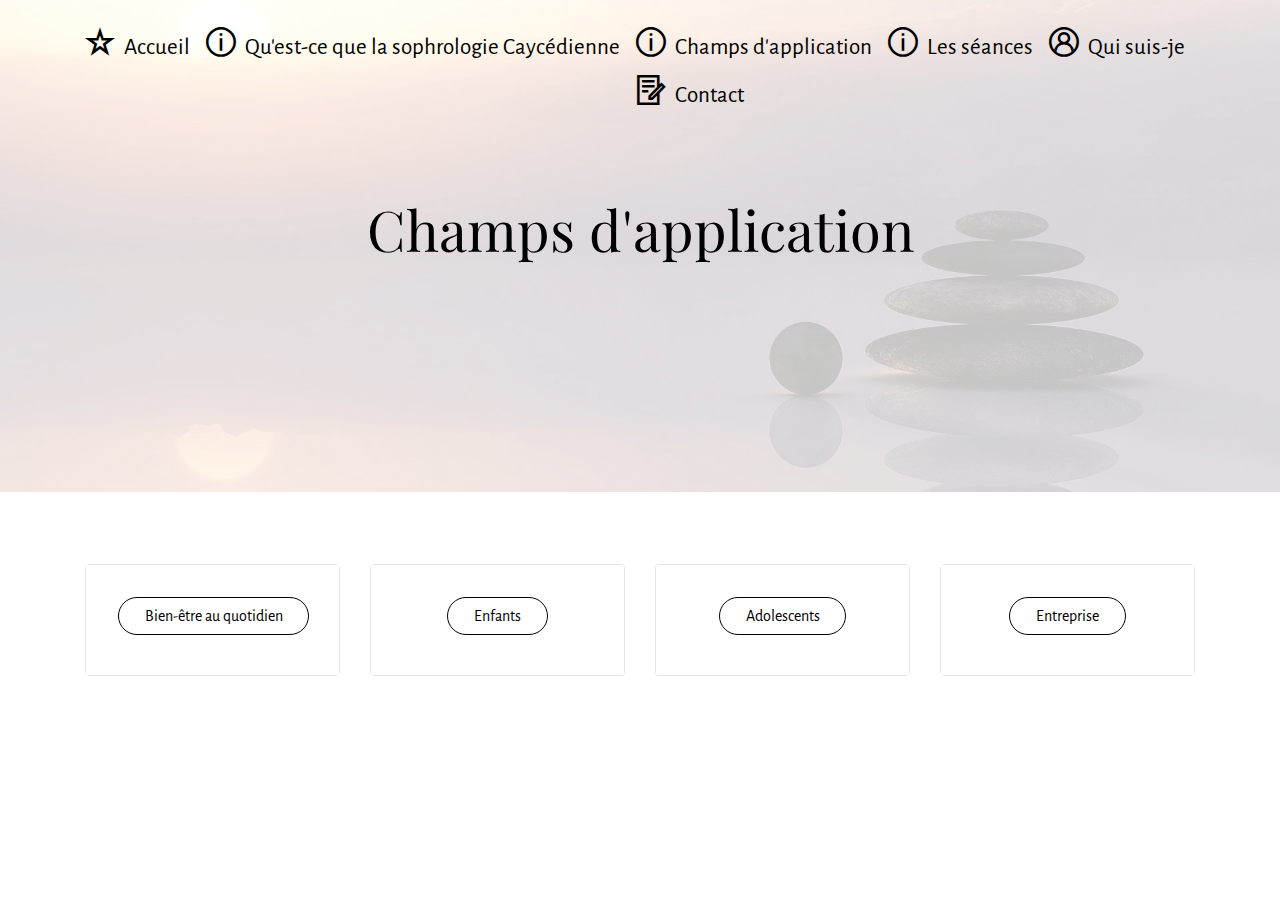
==== Application.html @ a2edee26 "create github pages" ====
<!DOCTYPE html>
<html  >
<head>
  <!-- Site made with Mobirise Website Builder v4.9.7, https://mobirise.com -->
  <meta charset="UTF-8">
  <meta http-equiv="X-UA-Compatible" content="IE=edge">
  <meta name="generator" content="Mobirise v4.9.7, mobirise.com">
  <meta name="viewport" content="width=device-width, initial-scale=1, minimum-scale=1">
  <link rel="shortcut icon" href="assets/images/logo.png" type="image/x-icon">
  <meta name="description" content="">
  
  <title>Application</title>
  <link rel="stylesheet" href="https://fonts.googleapis.com/css?family=Playfair+Display:400,700&subset=latin,cyrillic">
  <link rel="stylesheet" href="https://fonts.googleapis.com/css?family=Alegreya+Sans:400,700&subset=latin,vietnamese,latin-ext">
  <link rel="stylesheet" href="assets/web/assets/mobirise-icons2/mobirise2.css">
  <link rel="stylesheet" href="assets/tether/tether.min.css">
  <link rel="stylesheet" href="assets/bootstrap/css/bootstrap.min.css">
  <link rel="stylesheet" href="assets/puritym/css/style.css">
  <link rel="stylesheet" href="assets/mobirise/css/mbr-additional.css" type="text/css">
  
  
  
</head>
<body>
  <nav class="navbar navbar-light mbr-navbar navbar-transparent" id="menu-o" data-rv-view="18">
    <div class="container">
        <button class="navbar-toggler pull-right hidden-md-up" type="button" data-toggle="collapse" data-target="#exCollapsingNavbar2">
            <div class="hamburger-icon"></div>
        </button>

        <div class="clearfix"></div>
        <div class="collapse navbar-toggleable-sm" id="exCollapsingNavbar2">
            
            

            

            <ul class="nav navbar-nav pull-xs-right"><li class="nav-item"><a class="nav-link text-black" href="index.html"><span class="mobi-mbri mobi-mbri-star mbr-iconfont mbr-iconfont-btn-parent"></span>Accueil</a></li> <li class="nav-item"><a class="nav-link text-black" href="Sophro.html"><span class="mobi-mbri mobi-mbri-info mbr-iconfont mbr-iconfont-btn-parent"></span>Qu'est-ce que la sophrologie Caycédienne<br><br></a></li> <li class="nav-item"><a class="nav-link text-black" href="Application.html"><span class="mobi-mbri mobi-mbri-info mbr-iconfont mbr-iconfont-btn-parent"></span>Champs d'application</a></li> <li class="nav-item"><a class="nav-link text-black" href="Seance.html"><span class="mobi-mbri mobi-mbri-info mbr-iconfont mbr-iconfont-btn-parent"></span>Les séances</a></li>  <li class="nav-item"><a class="nav-link text-black" href="Moi.html"><span class="mobi-mbri mobi-mbri-user-2 mbr-iconfont mbr-iconfont-btn-parent"></span>Qui suis-je</a></li><li class="nav-item"><a class="nav-link text-black" href="page8.html"><span class="mobi-mbri mobi-mbri-contact-form mbr-iconfont mbr-iconfont-btn-parent"></span>Contact</a></li></ul>
        </div>
    </div>
</nav>

<section class="mbr-section mbr-background col-undefined mbr-after-navbar" id="content5-x" data-rv-view="15" style="background-image: url(assets/images/fond-1-1920x960.jpg); padding-top: 9rem; padding-bottom: 12rem;">
    <div class="mbr-overlay" style="opacity: 0.7; background-color: rgb(255, 255, 255);"></div>
    <div class="container">
        <h3 class="mbr-section-title display-2">Champs d'application</h3>
        
    </div>
</section>

<section class="mbr-section mbr-section-small" id="features1-y" data-rv-view="20" style="background-color: rgb(255, 255, 255); padding-top: 4.5rem; padding-bottom: 4.5rem;">
    
    <div class="container">
        <div class="row">
            <div class="col-sm-6 col-md-3">
                <div class="card cart-block">
                    
                    <div class="card-block">
                        
                        
                        <div class="text-xs-center"><a href="page9.html" class="btn btn-secondary-outline">Bien-être au quotidien</a></div>
                    </div>
                </div>
            </div>
            <div class="col-sm-6 col-md-3">
                <div class="card cart-block">
                    
                    <div class="card-block">
                        
                        
                        <div class="text-xs-center"><a href="page6.html" class="btn btn-secondary-outline">Enfants</a></div>
                    </div>
                </div>
            </div>
            <div class="col-sm-6 col-md-3">
                <div class="card cart-block">
                    
                    <div class="card-block">
                        
                        
                        <div class="text-xs-center"><a href="page9.html" class="btn btn-secondary-outline">Adolescents</a></div>
                    </div>
                </div>
            </div>
            <div class="col-sm-6 col-md-3">
                <div class="card cart-block">
                    
                    <div class="card-block">
                        
                        
                        <div class="text-xs-center"><a href="page5.html" class="btn btn-secondary-outline">Entreprise</a></div>
                    </div>
                </div>
            </div>
        </div>
    </div>
</section>


  <script src="assets/web/assets/jquery/jquery.min.js"></script>
  <script src="assets/tether/tether.min.js"></script>
  <script src="assets/bootstrap/js/bootstrap.min.js"></script>
  <script src="assets/smooth-scroll/SmoothScroll.js"></script>
  <script src="assets/puritym/js/script.js"></script>
  
  
</body>
</html>
---- assets/web/assets/mobirise-icons2/mobirise2.css ----
@font-face {
  font-family: 'Moririse2';
  src:  url('mobirise2.eot?f2bix4');
  src:  url('mobirise2.eot?f2bix4#iefix') format('embedded-opentype'),
    url('mobirise2.ttf?f2bix4') format('truetype'),
    url('mobirise2.woff?f2bix4') format('woff'),
    url('mobirise2.svg?f2bix4#mobirise2') format('svg');
  font-weight: normal;
  font-style: normal;
}

[class^="mobi-"], [class*=" mobi-"] {
  /* use !important to prevent issues with browser extensions that change fonts */
  font-family: 'Moririse2' !important;
  speak: none;
  font-style: normal;
  font-weight: normal;
  font-variant: normal;
  text-transform: none;
  line-height: 1;

  /* Better Font Rendering =========== */
  -webkit-font-smoothing: antialiased;
  -moz-osx-font-smoothing: grayscale;
}

.mobi-mbri-add-submenu:before {
  content: "\e900";
}
.mobi-mbri-alert:before {
  content: "\e901";
}
.mobi-mbri-align-center:before {
  content: "\e902";
}
.mobi-mbri-align-justify:before {
  content: "\e903";
}
.mobi-mbri-align-left:before {
  content: "\e904";
}
.mobi-mbri-align-right:before {
  content: "\e905";
}
.mobi-mbri-android:before {
  content: "\e906";
}
.mobi-mbri-apple:before {
  content: "\e907";
}
.mobi-mbri-arrow-down:before {
  content: "\e908";
}
.mobi-mbri-arrow-next:before {
  content: "\e909";
}
.mobi-mbri-arrow-prev:before {
  content: "\e90a";
}
.mobi-mbri-arrow-up:before {
  content: "\e90b";
}
.mobi-mbri-bold:before {
  content: "\e90c";
}
.mobi-mbri-bookmark:before {
  content: "\e90d";
}
.mobi-mbri-bootstrap:before {
  content: "\e90e";
}
.mobi-mbri-briefcase:before {
  content: "\e90f";
}
.mobi-mbri-browse:before {
  content: "\e910";
}
.mobi-mbri-bulleted-list:before {
  content: "\e911";
}
.mobi-mbri-calendar:before {
  content: "\e912";
}
.mobi-mbri-camera:before {
  content: "\e913";
}
.mobi-mbri-cart-add:before {
  content: "\e914";
}
.mobi-mbri-cart-full:before {
  content: "\e915";
}
.mobi-mbri-cash:before {
  content: "\e916";
}
.mobi-mbri-change-style:before {
  content: "\e917";
}
.mobi-mbri-chat:before {
  content: "\e918";
}
.mobi-mbri-clock:before {
  content: "\e919";
}
.mobi-mbri-close:before {
  content: "\e91a";
}
.mobi-mbri-cloud:before {
  content: "\e91b";
}
.mobi-mbri-code:before {
  content: "\e91c";
}
.mobi-mbri-contact-form:before {
  content: "\e91d";
}
.mobi-mbri-credit-card:before {
  content: "\e91e";
}
.mobi-mbri-cursor-click:before {
  content: "\e91f";
}
.mobi-mbri-cust-feedback:before {
  content: "\e920";
}
.mobi-mbri-database:before {
  content: "\e921";
}
.mobi-mbri-delivery:before {
  content: "\e922";
}
.mobi-mbri-desktop:before {
  content: "\e923";
}
.mobi-mbri-devices:before {
  content: "\e924";
}
.mobi-mbri-down:before {
  content: "\e925";
}
.mobi-mbri-download-2:before {
  content: "\e926";
}
.mobi-mbri-download:before {
  content: "\e927";
}
.mobi-mbri-drag-n-drop-2:before {
  content: "\e928";
}
.mobi-mbri-drag-n-drop:before {
  content: "\e929";
}
.mobi-mbri-edit-2:before {
  content: "\e92a";
}
.mobi-mbri-edit:before {
  content: "\e92b";
}
.mobi-mbri-error:before {
  content: "\e92c";
}
.mobi-mbri-extension:before {
  content: "\e92d";
}
.mobi-mbri-features:before {
  content: "\e92e";
}
.mobi-mbri-file:before {
  content: "\e92f";
}
.mobi-mbri-flag:before {
  content: "\e930";
}
.mobi-mbri-folder:before {
  content: "\e931";
}
.mobi-mbri-gift:before {
  content: "\e932";
}
.mobi-mbri-github:before {
  content: "\e933";
}
.mobi-mbri-globe-2:before {
  content: "\e934";
}
.mobi-mbri-globe:before {
  content: "\e935";
}
.mobi-mbri-growing-chart:before {
  content: "\e936";
}
.mobi-mbri-hearth:before {
  content: "\e937";
}
.mobi-mbri-help:before {
  content: "\e938";
}
.mobi-mbri-home:before {
  content: "\e939";
}
.mobi-mbri-hot-cup:before {
  content: "\e93a";
}
.mobi-mbri-idea:before {
  content: "\e93b";
}
.mobi-mbri-image-gallery:before {
  content: "\e93c";
}
.mobi-mbri-image-slider:before {
  content: "\e93d";
}
.mobi-mbri-info:before {
  content: "\e93e";
}
.mobi-mbri-italic:before {
  content: "\e93f";
}
.mobi-mbri-key:before {
  content: "\e940";
}
.mobi-mbri-laptop:before {
  content: "\e941";
}
.mobi-mbri-layers:before {
  content: "\e942";
}
.mobi-mbri-left-right:before {
  content: "\e943";
}
.mobi-mbri-left:before {
  content: "\e944";
}
.mobi-mbri-letter:before {
  content: "\e945";
}
.mobi-mbri-like:before {
  content: "\e946";
}
.mobi-mbri-link:before {
  content: "\e947";
}
.mobi-mbri-lock:before {
  content: "\e948";
}
.mobi-mbri-login:before {
  content: "\e949";
}
.mobi-mbri-logout:before {
  content: "\e94a";
}
.mobi-mbri-magic-stick:before {
  content: "\e94b";
}
.mobi-mbri-map-pin:before {
  content: "\e94c";
}
.mobi-mbri-menu:before {
  content: "\e94d";
}
.mobi-mbri-mobile-2:before {
  content: "\e94e";
}
.mobi-mbri-mobile-horizontal:before {
  content: "\e94f";
}
.mobi-mbri-mobile:before {
  content: "\e950";
}
.mobi-mbri-mobirise:before {
  content: "\e951";
}
.mobi-mbri-more-horizontal:before {
  content: "\e952";
}
.mobi-mbri-more-vertical:before {
  content: "\e953";
}
.mobi-mbri-music:before {
  content: "\e954";
}
.mobi-mbri-new-file:before {
  content: "\e955";
}
.mobi-mbri-numbered-list:before {
  content: "\e956";
}
.mobi-mbri-opened-folder:before {
  content: "\e957";
}
.mobi-mbri-pages:before {
  content: "\e958";
}
.mobi-mbri-paper-plane:before {
  content: "\e959";
}
.mobi-mbri-paperclip:before {
  content: "\e95a";
}
.mobi-mbri-phone:before {
  content: "\e95b";
}
.mobi-mbri-photo:before {
  content: "\e95c";
}
.mobi-mbri-photos:before {
  content: "\e95d";
}
.mobi-mbri-pin:before {
  content: "\e95e";
}
.mobi-mbri-play:before {
  content: "\e95f";
}
.mobi-mbri-plus:before {
  content: "\e960";
}
.mobi-mbri-preview:before {
  content: "\e961";
}
.mobi-mbri-print:before {
  content: "\e962";
}
.mobi-mbri-protect:before {
  content: "\e963";
}
.mobi-mbri-question:before {
  content: "\e964";
}
.mobi-mbri-quote-left:before {
  content: "\e965";
}
.mobi-mbri-quote-right:before {
  content: "\e966";
}
.mobi-mbri-redo:before {
  content: "\e967";
}
.mobi-mbri-refresh:before {
  content: "\e968";
}
.mobi-mbri-responsive-2:before {
  content: "\e969";
}
.mobi-mbri-responsive:before {
  content: "\e96a";
}
.mobi-mbri-right:before {
  content: "\e96b";
}
.mobi-mbri-rocket:before {
  content: "\e96c";
}
.mobi-mbri-sad-face:before {
  content: "\e96d";
}
.mobi-mbri-sale:before {
  content: "\e96e";
}
.mobi-mbri-save:before {
  content: "\e96f";
}
.mobi-mbri-search:before {
  content: "\e970";
}
.mobi-mbri-setting-2:before {
  content: "\e971";
}
.mobi-mbri-setting-3:before {
  content: "\e972";
}
.mobi-mbri-setting:before {
  content: "\e973";
}
.mobi-mbri-share:before {
  content: "\e974";
}
.mobi-mbri-shopping-bag:before {
  content: "\e975";
}
.mobi-mbri-shopping-basket:before {
  content: "\e976";
}
.mobi-mbri-shopping-cart:before {
  content: "\e977";
}
.mobi-mbri-sites:before {
  content: "\e978";
}
.mobi-mbri-smile-face:before {
  content: "\e979";
}
.mobi-mbri-speed:before {
  content: "\e97a";
}
.mobi-mbri-star:before {
  content: "\e97b";
}
.mobi-mbri-success:before {
  content: "\e97c";
}
.mobi-mbri-sun:before {
  content: "\e97d";
}
.mobi-mbri-sun2:before {
  content: "\e97e";
}
.mobi-mbri-tablet-vertical:before {
  content: "\e97f";
}
.mobi-mbri-tablet:before {
  content: "\e980";
}
.mobi-mbri-target:before {
  content: "\e981";
}
.mobi-mbri-timer:before {
  content: "\e982";
}
.mobi-mbri-to-ftp:before {
  content: "\e983";
}
.mobi-mbri-to-local-drive:before {
  content: "\e984";
}
.mobi-mbri-touch-swipe:before {
  content: "\e985";
}
.mobi-mbri-touch:before {
  content: "\e986";
}
.mobi-mbri-trash:before {
  content: "\e987";
}
.mobi-mbri-underline:before {
  content: "\e988";
}
.mobi-mbri-undo:before {
  content: "\e989";
}
.mobi-mbri-unlink:before {
  content: "\e98a";
}
.mobi-mbri-unlock:before {
  content: "\e98b";
}
.mobi-mbri-up-down:before {
  content: "\e98c";
}
.mobi-mbri-up:before {
  content: "\e98d";
}
.mobi-mbri-update:before {
  content: "\e98e";
}
.mobi-mbri-upload-2:before {
  content: "\e98f";
}
.mobi-mbri-upload:before {
  content: "\e990";
}
.mobi-mbri-user-2:before {
  content: "\e991";
}
.mobi-mbri-user:before {
  content: "\e992";
}
.mobi-mbri-users:before {
  content: "\e993";
}
.mobi-mbri-video-play:before {
  content: "\e994";
}
.mobi-mbri-video:before {
  content: "\e995";
}
.mobi-mbri-watch:before {
  content: "\e996";
}
.mobi-mbri-website-theme-2:before {
  content: "\e997";
}
.mobi-mbri-website-theme:before {
  content: "\e998";
}
.mobi-mbri-wifi:before {
  content: "\e999";
}
.mobi-mbri-windows:before {
  content: "\e99a";
}
.mobi-mbri-zoom-in:before {
  content: "\e99b";
}
.mobi-mbri-zoom-out:before {
  content: "\e99c";
}
---- assets/puritym/css/style.css ----
.engine {
	position: absolute;
	text-indent: -2400px;
	text-align: center;
	padding: 0;
	top: 0;
	left: -2400px;
}/**
 * BOOTSTRAP CUSTOM
 */
.container {
  position: relative; }

.btn {
  margin-bottom: 0.5rem; }
  .btn + .btn {
    margin-left: 1rem; }

.btn-white {
  background: #fff;
  color: inherit; }

.btn-black {
  background: #000;
  color: #fff; }

.btn-social,
.btn-social:hover,
.btn-social:active,
.btn-social:focus {
  color: #fff; }

.display-1 {
  font-size: 4.3rem;
  margin-top: 3.9rem;
  margin-bottom: 2.8rem; }

.display-2 {
  font-size: 3.5rem;
  margin-top: 3.5rem;
  margin-bottom: 2.5rem; }

.display-3 {
  font-size: 2.8rem;
  margin-top: 3.2rem;
  margin-bottom: 2rem; }

.display-4 {
  font-size: 2.3rem;
  margin-top: 2.3rem;
  margin-bottom: 1.8rem; }

p.lead,
.lead p {
  margin-bottom: 2rem; }

.card .card-img-top {
  width: 100%; }

.card-block {
  background-color: #fff; }

@media (min-width: 768px) {
  .col-md-4:nth-of-type(3n+1) {
    clear: left; } }
@media (min-width: 544px) and (max-width: 767px) {
  .col-md-4:nth-of-type(odd) {
    clear: left; } }
.row.no-gutter {
  margin-left: 0;
  margin-right: 0; }

.row.no-gutter > [class*=col-]:not(:first-child),
.row.no-gutter > [class*=col-]:not(:last-child) {
  padding-right: 0;
  padding-left: 0; }

blockquote {
  padding: .5rem 1rem;
  margin: 0 0 1rem;
  margin-bottom: 1rem;
  font-size: 1.25rem;
  border-left: .25rem solid #f1c050; }

/**
 * TYPOGRAPHY
 */
body {
  font-family: "Alegreya Sans", sans-serif; }

h1, h2, h3, h4, h5, h6,
.h1, .h2, .h3, .h4, .h5, .h6,
.display-1, .display-2, .display-3, .display-4 {
  font-family: "Playfair Display", sans-serif; }

/**
 * MAPS
 */
@-webkit-keyframes mapCircleLoading {
  from {
    -webkit-transform: rotate(0deg); }
  to {
    -webkit-transform: rotate(359deg); } }
@keyframes mapCircleLoading {
  from {
    transform: rotate(0deg); }
  to {
    transform: rotate(359deg); } }
.mbr-map {
  position: relative; }
  .mbr-map iframe {
    height: 100%;
    width: 100%; }
  .mbr-map [data-state-details] {
    color: #6b6763;
    font-family: "Alegreya Sans", sans-serif;
    font-size: 1.25rem;
    height: 1.5em;
    margin-top: -0.75em;
    padding-left: 20px;
    padding-right: 20px;
    position: absolute;
    text-align: center;
    top: 50%;
    width: 100%; }
  .mbr-map[data-state] {
    background: #e9e5dc; }
  .mbr-map[data-state="loading"] [data-state-details] {
    display: none; }
  .mbr-map[data-state="loading"]::after {
    content: "";
    -webkit-animation: mapCircleLoading .6s infinite linear;
    animation: mapCircleLoading .6s infinite linear;
    border-radius: 50%;
    border: 6px rgba(255, 255, 255, 0.35) solid;
    border-top-color: #fff;
    height: 40px;
    left: 50%;
    margin-left: -20px;
    margin-top: -20px;
    position: absolute;
    top: 50%;
    width: 40px; }

/**
 * SECTIONS
 */
.mbr-section {
  position: relative;
  padding-top: 9rem;
  padding-bottom: 9rem;
  background-position: 50% 50%;
  background-repeat: no-repeat;
  background-size: cover; }

.mbr-section-full {
  display: table;
  width: 100%;
  height: 100vh;
  padding-top: 0;
  padding-bottom: 0; }

.mbr-section-small {
  padding-top: 4.5rem;
  padding-bottom: 4.5rem; }

.mbr-section-nopadding {
  padding-top: 0;
  padding-bottom: 0; }

.mbr-section-title {
  margin-top: 0; }

.mbr-table {
  display: table; }

.mbr-table-cell {
  position: relative;
  display: table-cell;
  vertical-align: middle;
  padding-top: 9rem;
  padding-bottom: 9rem; }

.mbr-table-cell-lg {
  position: relative;
  display: table-cell;
  vertical-align: middle;
  padding-top: 0;
  padding-bottom: 0;
  float: none; }

@media (max-width: 991px) {
  .mbr-table-cell-lg {
    display: block; } }
.mbr-inner-padding {
  padding: 4rem; }

/* footer */
.mbr-footer {
  color: #fff; }
  .mbr-footer .mbr-map,
  .mbr-footer .mbr-google-map {
    height: 300px; }
  .mbr-footer .form-control {
    color: #fff;
    background-color: #26272c;
    border-color: #1b1c20; }
  .mbr-footer ul {
    list-style-type: none;
    padding: 0; }
    .mbr-footer ul li {
      position: relative;
      padding-left: 1.2rem; }
      .mbr-footer ul li:before {
        content: '';
        position: absolute;
        margin-left: -1.2rem;
        width: 10px;
        height: 1px;
        top: 50%;
        background-color: #fff; }

footer.mbr-footer {
  padding-top: 3rem;
  padding-bottom: 2rem; }

/**
 * NAVBAR
 */
.mbr-navbar {
  position: absolute;
  top: 0;
  right: 0;
  left: 0;
  padding: 1.5rem 1rem;
  background-color: #fff;
  z-index: 1030; }
  .mbr-navbar.navbar-fixed-top {
    position: fixed; }
  .mbr-navbar.navbar-transparent {
    background-color: transparent; }
  .mbr-navbar .navbar-logo {
    margin-right: 1.5rem;
    float: left; }
  .mbr-navbar .navbar-logo,
  .mbr-navbar .navbar-logo img {
    height: 37px; }
  .mbr-navbar .navbar-brand {
    margin-right: 1.5rem; }
  .mbr-navbar .navbar-divider,
  .mbr-navbar .navbar-nav .nav-item + .nav-item,
  .mbr-navbar .navbar-nav .nav-link + .nav-link {
    margin-left: 1rem; }
  .mbr-navbar .navbar-nav + .navbar-nav {
    margin-right: 20px; }

.mbr-navbar .hamburger-icon, .navbar-dropdown .hamburger-icon {
  content: "";
  width: 16px;
  -webkit-box-shadow: 0 -6px 0 1px,0 0 0 1px,0 6px 0 1px;
  -moz-box-shadow: 0 -6px 0 1px,0 0 0 1px,0 6px 0 1px;
  box-shadow: 0 -6px 0 1px,0 0 0 1px,0 6px 0 1px; }

/**
 * HELPERS
 */
/* Colors */
.text-white {
  color: #fff !important; }

.text-black {
  color: #000 !important; }

/**
 * Mobirise Classes
 */
.mbr-after-navbar:before {
  content: "";
  display: block;
  height: 54px; }

.mbr-section__container--first {
  padding-bottom: 1rem; }

.mbr-section__container--middle {
  padding-top: 1rem;
  padding-bottom: 1rem; }

.mbr-section__container--last {
  padding-top: 1rem; }

.mbr-overlay,
.mbr-background-video,
.mbr-background-video-preview {
  position: absolute;
  bottom: 0;
  left: 0;
  right: 0;
  top: 0; }

.mbr-overlay {
  background-color: #fff;
  opacity: 0.5;
  z-index: 1; }
  .mbr-overlay ~ * {
    z-index: 2; }

.mbr-background-video-preview {
  z-index: 0 !important; }

.mbr-figure {
  display: block;
  overflow: hidden;
  position: relative;
  width: 100%;
  margin: 0; }
  .mbr-figure img, .mbr-figure iframe {
    display: block;
    width: 100%; }
  .mbr-figure .mbr-figure-caption {
    width: 100%;
    padding: 1.5rem 0;
    background-color: #FFF8E0; }
  .mbr-figure .mbr-figure-caption-over {
    position: absolute;
    bottom: 0;
    background-color: rgba(255, 255, 255, 0.5); }

.mbr-map,
.mbr-google-map {
  height: 400px; }

.mbr-arrow {
  position: absolute;
  text-align: center;
  font-size: 35px;
  bottom: 71px;
  left: 50%;
  width: 30px;
  margin-left: -15px;
  line-height: 1px;
  padding: 0 20px;
  -webkit-animation: floating-arrow 1.6s infinite ease-in-out 0s;
  -o-animation: floating-arrow 1.6s infinite ease-in-out 0s;
  animation: floating-arrow 1.6s infinite ease-in-out 0s; }
  .mbr-arrow, .mbr-arrow:hover, .mbr-arrow:focus {
    color: inherit; }

@-webkit-keyframes floating-arrow {
  from {
    -webkit-transform: translateY(0);
    transform: translateY(0); }
  65% {
    -webkit-transform: translateY(11px);
    transform: translateY(11px); }
  to {
    -webkit-transform: translateY(0);
    transform: translateY(0); } }
@-o-keyframes floating-arrow {
  from {
    -webkit-transform: translateY(0);
    transform: translateY(0); }
  65% {
    -webkit-transform: translateY(11px);
    transform: translateY(11px); }
  to {
    -webkit-transform: translateY(0);
    transform: translateY(0); } }
@keyframes floating-arrow {
  from {
    -webkit-transform: translateY(0);
    transform: translateY(0); }
  65% {
    -webkit-transform: translateY(11px);
    transform: translateY(11px); }
  to {
    -webkit-transform: translateY(0);
    transform: translateY(0); } }
@media (max-width: 767px) {
  .mbr-arrow {
    bottom: 41px; } }
@media (max-width: 320px) {
  .mbr-arrow {
    bottom: 21px;
    text-align: center; } }
@media all and (device-width: 320px) and (device-height: 568px) and (orientation: portrait) {
  .mbr-arrow {
    bottom: 31px; } }
/*-------

   Slider

-------*/
.mbr-slider .carousel-inner > .active,
.mbr-slider .carousel-inner > .next,
.mbr-slider .carousel-inner > .prev {
  display: table; }

.mbr-slider .carousel-control {
  background-image: none;
  width: 54px;
  height: 54px;
  top: 50%;
  margin-top: -27px;
  line-height: 54px;
  border-radius: 27px;
  color: inherit;
  background: #fff;
  border: 1px solid #000;
  opacity: 1;
  text-shadow: none;
  z-index: 5;
  -webkit-transition: all 0.2s ease-in-out 0s;
  -o-transition: all 0.2s ease-in-out 0s;
  transition: all 0.2s ease-in-out 0s; }

.mbr-slider .carousel-control .icon-next,
.mbr-slider .carousel-control .icon-prev {
  margin-top: -18px;
  font-size: 30px; }

.mbr-slider .carousel-control.left {
  margin-left: 2rem; }

.mbr-slider .carousel-control.right {
  margin-right: 2rem; }

.mbr-slider .carousel-control:hover {
  background: #000;
  color: #fff; }

.mbr-slider .carousel-indicators {
  bottom: 0; }

.mbr-slider .carousel-indicators li,
.mbr-slider .carousel-indicators .active {
  width: 15px;
  height: 15px;
  margin: 3px;
  border: 1px solid #000; }

.mbr-slider .carousel-indicators .active {
  background-color: #000; }

.mbr-slider .mbr-overlay {
  z-index: 0; }

@media (max-width: 767px) {
  .mbr-slider .carousel-control {
    top: auto;
    bottom: 20px; }

  .mbr-slider > .container .carousel-control {
    margin-bottom: 0px; } }
/* boxed slider */
.mbr-slider > .boxed-slider {
  position: relative;
  padding: 93px 0; }

.mbr-slider > .boxed-slider > div {
  position: relative; }

.mbr-slider > .container img {
  width: 100%; }

.mbr-slider > .container img + .row {
  position: absolute;
  top: 50%;
  left: 0;
  right: 0;
  -webkit-transform: translateY(-50%);
  -moz-transform: translateY(-50%);
  transform: translateY(-50%); }

.mbr-slider .mbr-section {
  padding: 0;
  background-attachment: scroll; }

.mbr-slider .mbr-table-cell {
  padding: 0; }

.mbr-slider > .container .carousel-indicators {
  margin-bottom: 3px; }

/* article slider */
.mbr-slider > .article-slider .mbr-section,
.mbr-slider > .article-slider .mbr-section .mbr-table-cell {
  padding-top: 0;
  padding-bottom: 0; }

/*-------

   Gallery

-------*/
.mbr-gallery .mbr-gallery-item {
  position: relative;
  display: inline-block;
  width: 25%; }
  @media (max-width: 768px) {
    .mbr-gallery .mbr-gallery-item {
      width: 50%; } }
  @media (max-width: 400px) {
    .mbr-gallery .mbr-gallery-item {
      width: 100%; } }

.mbr-gallery .mbr-gallery-item > a {
  position: relative;
  display: block;
  background: #fff;
  outline: none; }

.mbr-gallery .mbr-gallery-item img {
  width: 100%;
  opacity: 1;
  -webkit-transition: .2s opacity ease-in-out;
  transition: .2s opacity ease-in-out; }

.mbr-gallery .mbr-gallery-item > a:hover img {
  opacity: 0.9; }

.mbr-gallery .mbr-gallery-item .icon {
  position: absolute;
  font-size: 30px;
  top: 50%;
  left: 50%;
  color: #000;
  opacity: 0;
  -webkit-transform: translateX(-50%) translateY(-50%);
  transform: translateX(-50%) translateY(-50%);
  -webkit-transition: .2s opacity ease-in-out;
  transition: .2s opacity ease-in-out; }

.mbr-gallery .mbr-gallery-item > a:hover .icon {
  opacity: 1; }

/* remove spacing */
.mbr-gallery .mbr-gallery-row.no-gutter {
  margin: 0; }

.mbr-gallery .mbr-gallery-row.no-gutter .mbr-gallery-item {
  padding: 0; }

/* container */
.mbr-gallery .container.mbr-gallery-layout-default {
  padding: 93px 0; }

/* fix horizontal scrollbar */
.mbr-gallery .mbr-gallery-layout-default,
.mbr-gallery .mbr-gallery-layout-article {
  overflow: hidden; }

/* lightbox */
.mbr-gallery .modal {
  position: fixed;
  overflow: hidden;
  padding-right: 0 !important; }

.mbr-gallery .modal-body {
  padding: 0; }

.mbr-gallery .modal-body img {
  width: 100%; }

.mbr-gallery .modal .close {
  position: absolute;
  background-image: none;
  font-size: 20px;
  width: 54px;
  height: 54px;
  border-radius: 27px;
  color: #000;
  top: 2rem;
  right: 2rem;
  line-height: 54px;
  opacity: 1;
  border: 1px solid #000;
  text-align: center;
  text-shadow: none;
  z-index: 5;
  -webkit-transition: all 0.2s ease-in-out 0s;
  -o-transition: all 0.2s ease-in-out 0s;
  transition: all 0.2s ease-in-out 0s; }

.mbr-gallery .modal .close:hover {
  background: #000;
  color: #fff; }

/* modal back color opacity */
.modal-backdrop.in {
  opacity: 0.8;
  filter: alpha(opacity=80); }

@media (max-width: 768px) {
  .mbr-gallery .modal-dialog {
    margin: 10px auto; }

  .mbr-gallery .carousel-indicators,
  .mbr-gallery .carousel-control,
  .mbr-gallery .modal .close {
    position: fixed; } }
/* fix fade in effect */
.mbr-gallery .modal.fade .modal-dialog {
  margin-top: -100px;
  -webkit-transition: margin-top 0.3s ease-out;
  -moz-transition: margin-top 0.3s ease-out;
  -o-transition: margin-top 0.3s ease-out;
  transition: margin-top 0.3s ease-out; }

.mbr-gallery .modal.in .modal-dialog,
.mbr-gallery .modal.fade .modal-dialog {
  -webkit-transform: none;
  -ms-transform: none;
  -o-transform: none;
  transform: none; }

.mbr-gallery .modal.in .modal-dialog {
  margin-top: 30px; }

/* iconfont default styling */
/* for buttons */
.mbr-iconfont.mbr-iconfont-btn,
.mbr-buttons__btn .mbr-iconfont {
  padding-right: 0.3em;
  font-size: 1.5em;
  line-height: 0.5em;
  vertical-align: text-bottom;
  position: relative;
  top: -0.1em;
  text-decoration: none; }

/* menu links */
.mbr-iconfont.mbr-iconfont-btn-parent,
.mbr-buttons__link .mbr-iconfont {
  padding-right: 0.3em;
  font-size: 1.3em;
  top: -0.2em;
  position: relative;
  vertical-align: middle; }

/* msg-box4 */
.mbr-iconfont.mbr-iconfont-msg-box4,
.mbr-iconfont.mbr-iconfont-msg-box5 {
  font-size: 357px;
  text-decoration: none;
  color: #000; }

/*menu logo */
.mbr-iconfont.mbr-iconfont-menu,
.mbr-iconfont.mbr-iconfont-ext__menu {
  font-size: 37px;
  text-decoration: none;
  color: rgba(0, 0, 0, 0.8); }

/* contacts1 */
.mbr-iconfont.mbr-iconfont-contacts1 {
  font-size: 119px;
  text-decoration: none;
  color: #9C9C9C; }

.mbr-iconfont.mbr-iconfont-features1 {
  font-size: 140px;
  text-decoration: none;
  text-align: center;
  display: block;
  margin-top: 0.2em; }

/*image-resize*/
.image-size .mbr-figure {
  text-align: center; }

@media (max-width: 991px) {
  .image-size {
    width: 100% !important; }
    .image-size .mbr-iconfont {
      font-size: 260px !important; } }

/*# sourceMappingURL=style.css.map */
---- assets/mobirise/css/mbr-additional.css ----
@import url(https://fonts.googleapis.com/css?family=Open+Sans:400,300,700);
@import url(https://fonts.googleapis.com/css?family=Alegreya+Sans:400,700&subset=latin,vietnamese,latin-ext);

#header1-0 H1 {
  text-align: center;
  font-family: 'Open Sans', sans-serif;
}
#header1-0 P {
  font-size: 32px;
}
#menu-5 .navbar-toggler {
  color: #000;
}
#menu-5 .nav-link {
  font-size: 23px;
}

#menu-5 .navbar-toggler {
  color: #000;
}
#menu-5 .nav-link {
  font-size: 23px;
}
#content5-k .mbr-section-title {
  text-align: center;
  font-family: 'Alegreya Sans', sans-serif;
}
#menu-7 .navbar-toggler {
  color: #000;
}
#menu-7 .nav-link {
  font-size: 23px;
}
#content5-e .mbr-section-title {
  text-align: center;
}
#content5-x .mbr-section-title {
  text-align: center;
}
#menu-o .navbar-toggler {
  color: #000;
}
#menu-o .nav-link {
  font-size: 23px;
}
#menu-r .navbar-toggler {
  color: #000;
}
#menu-r .nav-link {
  font-size: 23px;
}
#header3-s H3 {
  text-align: center;
  font-size: 46px;
}
#header3-t H3 {
  font-size: 24px;
}
#header3-t SMALL {
  font-size: 16px;
}
#header3-u H3 {
  font-size: 24px;
}
#header3-u SMALL {
  font-size: 16px;
}
#header3-v H3 {
  font-size: 24px;
}
#header3-v SMALL {
  font-size: 16px;
}
#menu-z .navbar-toggler {
  color: #000;
}
#menu-z .nav-link {
  font-size: 23px;
}
#content5-11 .mbr-section-title {
  text-align: center;
}
#content1-12 P {
  text-align: left;
}
#menu-13 .navbar-toggler {
  color: #000;
}
#menu-13 .nav-link {
  font-size: 23px;
}
#content5-14 .mbr-section-title {
  text-align: center;
}
#menu-16 .navbar-toggler {
  color: #000;
}
#menu-16 .nav-link {
  font-size: 23px;
}
#content5-17 .mbr-section-title {
  text-align: center;
}

#menu-19 .navbar-toggler {
  color: #000;
}
#menu-19 .nav-link {
  font-size: 23px;
}
#header3-1a P {
  font-family: 'Alegreya Sans', sans-serif;
}

#menu-1b .navbar-toggler {
  color: #000;
}
#menu-1b .nav-link {
  font-size: 23px;
}
#header3-1c H3 {
  font-family: 'Alegreya Sans', sans-serif;
}
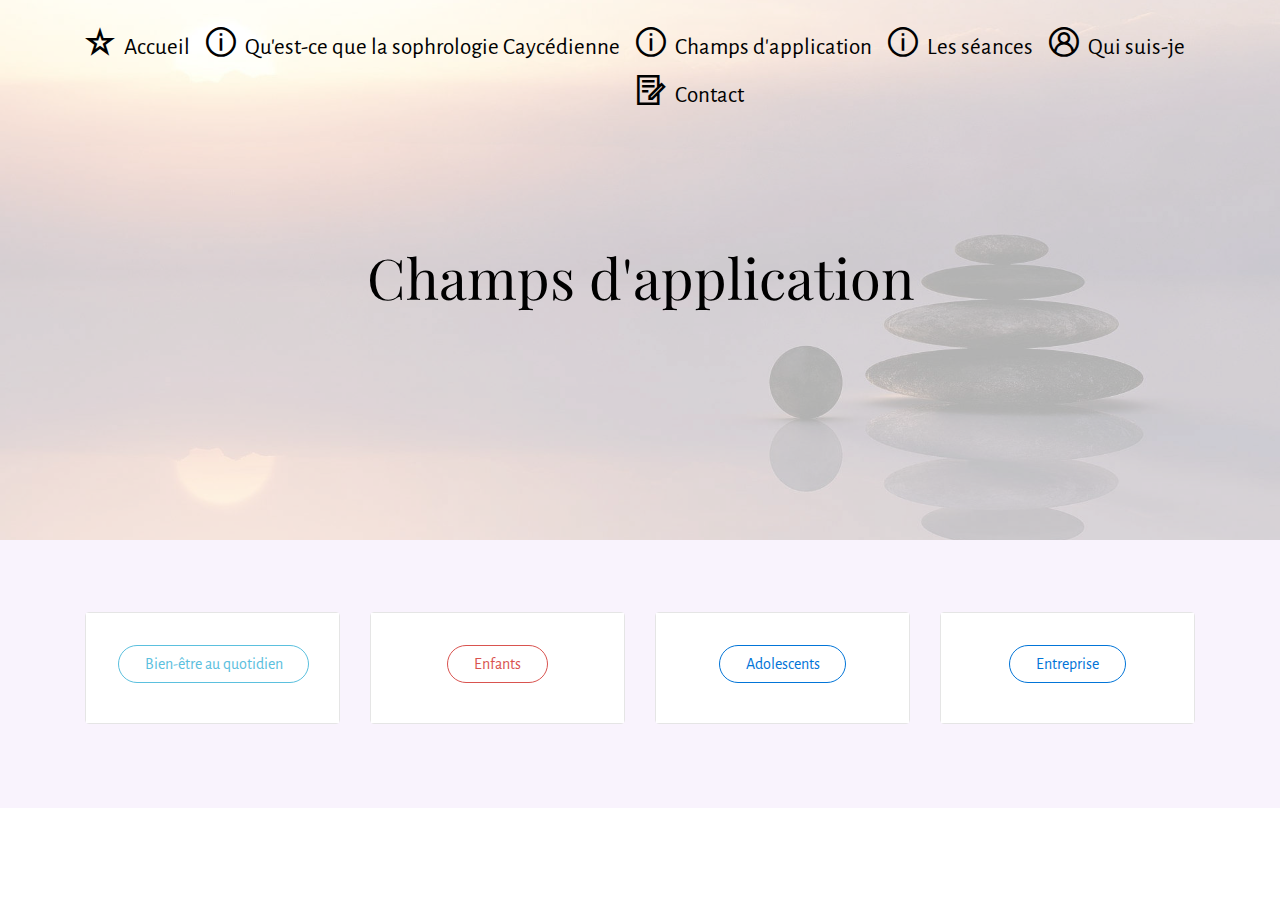
==== commit 1cdfc9ea: "create github pages" ====
--- a/Application.html
+++ b/Application.html
@@ -1,10 +1,10 @@
 <!DOCTYPE html>
 <html  >
 <head>
-  <!-- Site made with Mobirise Website Builder v4.9.7, https://mobirise.com -->
+  <!-- Site made with Mobirise Website Builder v4.11.5, https://mobirise.com -->
   <meta charset="UTF-8">
   <meta http-equiv="X-UA-Compatible" content="IE=edge">
-  <meta name="generator" content="Mobirise v4.9.7, mobirise.com">
+  <meta name="generator" content="Mobirise v4.11.5, mobirise.com">
   <meta name="viewport" content="width=device-width, initial-scale=1, minimum-scale=1">
   <link rel="shortcut icon" href="assets/images/logo.png" type="image/x-icon">
   <meta name="description" content="">
@@ -16,13 +16,13 @@
   <link rel="stylesheet" href="assets/tether/tether.min.css">
   <link rel="stylesheet" href="assets/bootstrap/css/bootstrap.min.css">
   <link rel="stylesheet" href="assets/puritym/css/style.css">
-  <link rel="stylesheet" href="assets/mobirise/css/mbr-additional.css" type="text/css">
+  <link rel="preload" as="style" href="assets/mobirise/css/mbr-additional.css"><link rel="stylesheet" href="assets/mobirise/css/mbr-additional.css" type="text/css">
   
   
   
 </head>
 <body>
-  <nav class="navbar navbar-light mbr-navbar navbar-transparent" id="menu-o" data-rv-view="18">
+  <nav class="navbar navbar-light mbr-navbar navbar-transparent" id="menu-o" data-rv-view="37">
     <div class="container">
         <button class="navbar-toggler pull-right hidden-md-up" type="button" data-toggle="collapse" data-target="#exCollapsingNavbar2">
             <div class="hamburger-icon"></div>
@@ -40,15 +40,15 @@
     </div>
 </nav>
 
-<section class="mbr-section mbr-background col-undefined mbr-after-navbar" id="content5-x" data-rv-view="15" style="background-image: url(assets/images/fond-1-1920x960.jpg); padding-top: 9rem; padding-bottom: 12rem;">
-    <div class="mbr-overlay" style="opacity: 0.7; background-color: rgb(255, 255, 255);"></div>
+<section class="mbr-section mbr-background col-undefined mbr-after-navbar" id="content5-x" data-rv-view="34" style="background-image: url(assets/images/fond-1-1920x960.jpg); padding-top: 12rem; padding-bottom: 12rem;">
+    <div class="mbr-overlay" style="opacity: 0.6; background-color: rgb(255, 255, 255);"></div>
     <div class="container">
         <h3 class="mbr-section-title display-2">Champs d'application</h3>
         
     </div>
 </section>
 
-<section class="mbr-section mbr-section-small" id="features1-y" data-rv-view="20" style="background-color: rgb(255, 255, 255); padding-top: 4.5rem; padding-bottom: 4.5rem;">
+<section class="mbr-section mbr-section-small" id="features1-y" data-rv-view="39" style="background-color: rgb(249, 243, 253); padding-top: 4.5rem; padding-bottom: 4.5rem;">
     
     <div class="container">
         <div class="row">
@@ -58,7 +58,7 @@
                     <div class="card-block">
                         
                         
-                        <div class="text-xs-center"><a href="page9.html" class="btn btn-secondary-outline">Bien-être au quotidien</a></div>
+                        <div class="text-xs-center"><a href="page10.html" class="btn btn-info-outline btn-info">Bien-être au quotidien</a> </div>
                     </div>
                 </div>
             </div>
@@ -68,7 +68,7 @@
                     <div class="card-block">
                         
                         
-                        <div class="text-xs-center"><a href="page6.html" class="btn btn-secondary-outline">Enfants</a></div>
+                        <div class="text-xs-center"><a href="page6.html" class="btn btn-danger-outline btn-danger">Enfants</a></div>
                     </div>
                 </div>
             </div>
@@ -78,7 +78,7 @@
                     <div class="card-block">
                         
                         
-                        <div class="text-xs-center"><a href="page9.html" class="btn btn-secondary-outline">Adolescents</a></div>
+                        <div class="text-xs-center"><a href="page7.html" class="btn btn-primary-outline btn-primary">Adolescents</a></div>
                     </div>
                 </div>
             </div>
@@ -88,7 +88,7 @@
                     <div class="card-block">
                         
                         
-                        <div class="text-xs-center"><a href="page5.html" class="btn btn-secondary-outline">Entreprise</a></div>
+                        <div class="text-xs-center"><a href="page5.html" class="btn btn-primary-outline btn-primary">Entreprise</a></div>
                     </div>
                 </div>
             </div>
--- a/assets/web/assets/mobirise-icons2/mobirise2.css
+++ b/assets/web/assets/mobirise-icons2/mobirise2.css
@@ -1,5 +1,6 @@
 @font-face {
   font-family: 'Moririse2';
+  font-display: swap;
   src:  url('mobirise2.eot?f2bix4');
   src:  url('mobirise2.eot?f2bix4#iefix') format('embedded-opentype'),
     url('mobirise2.ttf?f2bix4') format('truetype'),
--- a/assets/mobirise/css/mbr-additional.css
+++ b/assets/mobirise/css/mbr-additional.css
@@ -80,9 +80,6 @@
 #content5-11 .mbr-section-title {
   text-align: center;
 }
-#content1-12 P {
-  text-align: left;
-}
 #menu-13 .navbar-toggler {
   color: #000;
 }
@@ -121,3 +118,12 @@
 #header3-1c H3 {
   font-family: 'Alegreya Sans', sans-serif;
 }
+#menu-1d .navbar-toggler {
+  color: #000;
+}
+#menu-1d .nav-link {
+  font-size: 23px;
+}
+#content5-1i .mbr-section-title {
+  text-align: center;
+}
--- a/assets/mobirise/css/mbr-additional.css
+++ b/assets/mobirise/css/mbr-additional.css
@@ -80,9 +80,6 @@
 #content5-11 .mbr-section-title {
   text-align: center;
 }
-#content1-12 P {
-  text-align: left;
-}
 #menu-13 .navbar-toggler {
   color: #000;
 }
@@ -121,3 +118,12 @@
 #header3-1c H3 {
   font-family: 'Alegreya Sans', sans-serif;
 }
+#menu-1d .navbar-toggler {
+  color: #000;
+}
+#menu-1d .nav-link {
+  font-size: 23px;
+}
+#content5-1i .mbr-section-title {
+  text-align: center;
+}
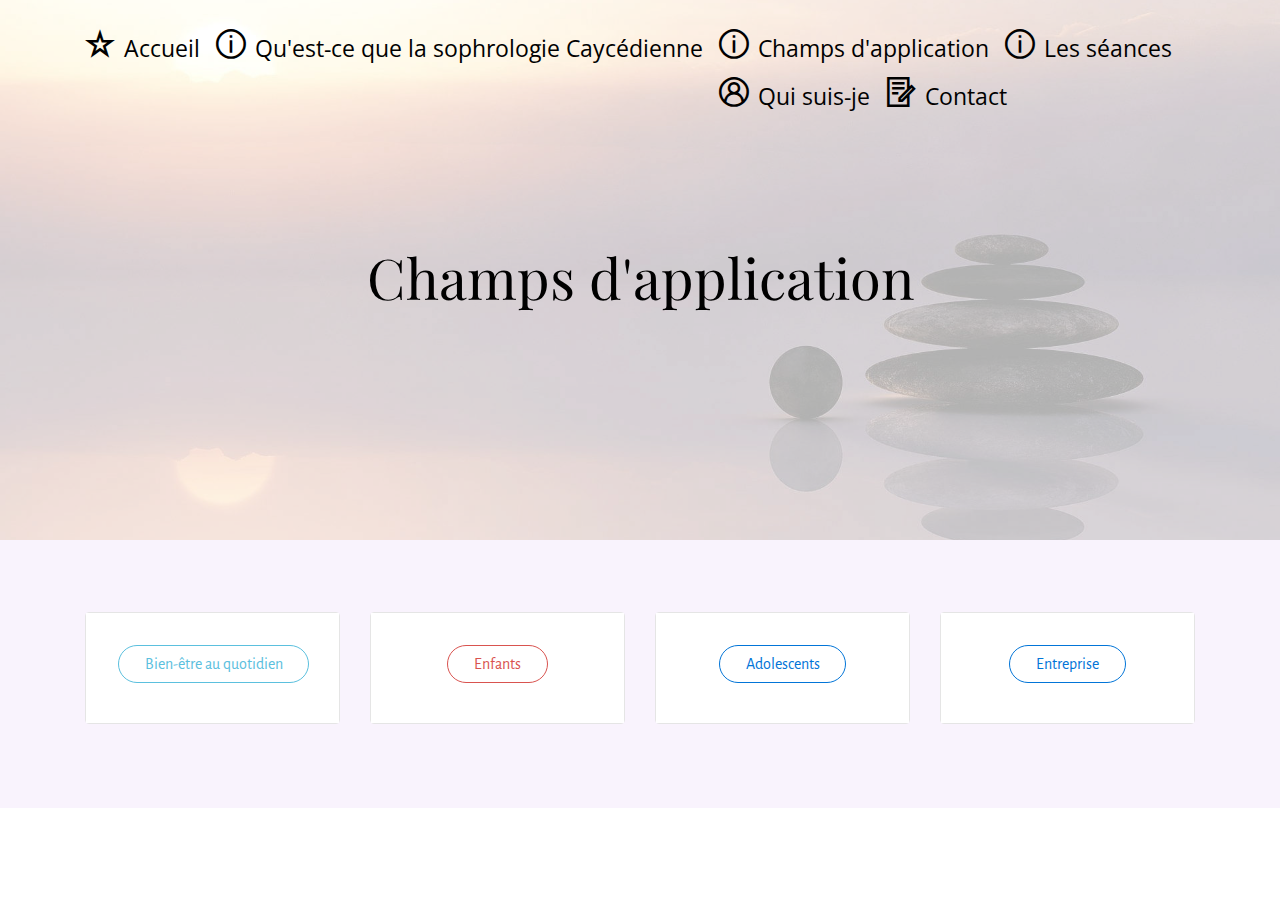
==== commit 380396dd: "create github pages" ====
--- a/Application.html
+++ b/Application.html
@@ -22,7 +22,7 @@
   
 </head>
 <body>
-  <nav class="navbar navbar-light mbr-navbar navbar-transparent" id="menu-o" data-rv-view="37">
+  <nav class="navbar navbar-light mbr-navbar navbar-transparent" id="menu-o" data-rv-view="48">
     <div class="container">
         <button class="navbar-toggler pull-right hidden-md-up" type="button" data-toggle="collapse" data-target="#exCollapsingNavbar2">
             <div class="hamburger-icon"></div>
@@ -40,7 +40,7 @@
     </div>
 </nav>
 
-<section class="mbr-section mbr-background col-undefined mbr-after-navbar" id="content5-x" data-rv-view="34" style="background-image: url(assets/images/fond-1-1920x960.jpg); padding-top: 12rem; padding-bottom: 12rem;">
+<section class="mbr-section mbr-background col-undefined mbr-after-navbar" id="content5-x" data-rv-view="45" style="background-image: url(assets/images/fond-1-1920x960.jpg); padding-top: 12rem; padding-bottom: 12rem;">
     <div class="mbr-overlay" style="opacity: 0.6; background-color: rgb(255, 255, 255);"></div>
     <div class="container">
         <h3 class="mbr-section-title display-2">Champs d'application</h3>
@@ -48,7 +48,7 @@
     </div>
 </section>
 
-<section class="mbr-section mbr-section-small" id="features1-y" data-rv-view="39" style="background-color: rgb(249, 243, 253); padding-top: 4.5rem; padding-bottom: 4.5rem;">
+<section class="mbr-section mbr-section-small" id="features1-y" data-rv-view="50" style="background-color: rgb(249, 243, 253); padding-top: 4.5rem; padding-bottom: 4.5rem;">
     
     <div class="container">
         <div class="row">
--- a/assets/mobirise/css/mbr-additional.css
+++ b/assets/mobirise/css/mbr-additional.css
@@ -1,5 +1,8 @@
 @import url(https://fonts.googleapis.com/css?family=Open+Sans:400,300,700);
 @import url(https://fonts.googleapis.com/css?family=Alegreya+Sans:400,700&subset=latin,vietnamese,latin-ext);
+@import url(https://fonts.googleapis.com/css?family=PT+Sans:400,700);
+@import url(https://fonts.googleapis.com/css?family=Oxygen:400,300,700);
+
 
 #header1-0 H1 {
   text-align: center;
@@ -13,27 +16,42 @@
 }
 #menu-5 .nav-link {
   font-size: 23px;
+  font-family: 'Open Sans', sans-serif;
 }
+
+
 
 #menu-5 .navbar-toggler {
   color: #000;
 }
 #menu-5 .nav-link {
   font-size: 23px;
+  font-family: 'Open Sans', sans-serif;
 }
 #content5-k .mbr-section-title {
   text-align: center;
   font-family: 'Alegreya Sans', sans-serif;
 }
+#content5-k P {
+  font-family: 'PT Sans', sans-serif;
+  text-align: left;
+}
+
+
 #menu-7 .navbar-toggler {
   color: #000;
 }
 #menu-7 .nav-link {
   font-size: 23px;
+  font-family: 'Open Sans', sans-serif;
 }
 #content5-e .mbr-section-title {
   text-align: center;
 }
+#content5-e P {
+  font-family: 'Oxygen', sans-serif;
+}
+
 #content5-x .mbr-section-title {
   text-align: center;
 }
@@ -42,87 +60,129 @@
 }
 #menu-o .nav-link {
   font-size: 23px;
+  font-family: 'Open Sans', sans-serif;
 }
+
+
+
+
+
+
+
+
+
 #menu-r .navbar-toggler {
   color: #000;
 }
 #menu-r .nav-link {
   font-size: 23px;
+  font-family: 'Open Sans', sans-serif;
 }
 #header3-s H3 {
   text-align: center;
   font-size: 46px;
+  font-family: 'Oxygen', sans-serif;
 }
 #header3-t H3 {
-  font-size: 24px;
+  font-size: 25px;
+  font-family: 'Oxygen', sans-serif;
 }
 #header3-t SMALL {
   font-size: 16px;
 }
+#header3-t I {
+  font-family: 'Oxygen', sans-serif;
+  font-size: 25px;
+}
+#header3-t B {
+  font-family: 'Oxygen', sans-serif;
+}
 #header3-u H3 {
-  font-size: 24px;
+  font-size: 25px;
+  font-family: 'Alegreya Sans', sans-serif;
 }
 #header3-u SMALL {
   font-size: 16px;
 }
+#header3-u B {
+  font-family: 'Oxygen', sans-serif;
+}
 #header3-v H3 {
-  font-size: 24px;
+  font-size: 25px;
+  color: #000000;
+  font-family: 'Oxygen', sans-serif;
 }
 #header3-v SMALL {
   font-size: 16px;
 }
+#header3-v B {
+  font-family: 'Oxygen', sans-serif;
+  font-size: 25px;
+}
+
 #menu-z .navbar-toggler {
   color: #000;
 }
 #menu-z .nav-link {
   font-size: 23px;
+  font-family: 'Open Sans', sans-serif;
 }
 #content5-11 .mbr-section-title {
   text-align: center;
 }
+
 #menu-13 .navbar-toggler {
   color: #000;
 }
 #menu-13 .nav-link {
   font-size: 23px;
+  font-family: 'Open Sans', sans-serif;
 }
 #content5-14 .mbr-section-title {
   text-align: center;
 }
+
 #menu-16 .navbar-toggler {
   color: #000;
 }
 #menu-16 .nav-link {
   font-size: 23px;
+  font-family: 'Open Sans', sans-serif;
 }
 #content5-17 .mbr-section-title {
   text-align: center;
 }
+
 
 #menu-19 .navbar-toggler {
   color: #000;
 }
 #menu-19 .nav-link {
   font-size: 23px;
+  font-family: 'Open Sans', sans-serif;
 }
 #header3-1a P {
   font-family: 'Alegreya Sans', sans-serif;
 }
+
 
 #menu-1b .navbar-toggler {
   color: #000;
 }
 #menu-1b .nav-link {
   font-size: 23px;
+  font-family: 'Open Sans', sans-serif;
 }
 #header3-1c H3 {
   font-family: 'Alegreya Sans', sans-serif;
 }
+
 #menu-1d .navbar-toggler {
   color: #000;
 }
 #menu-1d .nav-link {
   font-size: 23px;
+  font-family: 'Open Sans', sans-serif;
 }
 #content5-1i .mbr-section-title {
   text-align: center;
--- a/assets/mobirise/css/mbr-additional.css
+++ b/assets/mobirise/css/mbr-additional.css
@@ -1,5 +1,8 @@
 @import url(https://fonts.googleapis.com/css?family=Open+Sans:400,300,700);
 @import url(https://fonts.googleapis.com/css?family=Alegreya+Sans:400,700&subset=latin,vietnamese,latin-ext);
+@import url(https://fonts.googleapis.com/css?family=PT+Sans:400,700);
+@import url(https://fonts.googleapis.com/css?family=Oxygen:400,300,700);
+
 
 #header1-0 H1 {
   text-align: center;
@@ -13,27 +16,42 @@
 }
 #menu-5 .nav-link {
   font-size: 23px;
+  font-family: 'Open Sans', sans-serif;
 }
+
+
 
 #menu-5 .navbar-toggler {
   color: #000;
 }
 #menu-5 .nav-link {
   font-size: 23px;
+  font-family: 'Open Sans', sans-serif;
 }
 #content5-k .mbr-section-title {
   text-align: center;
   font-family: 'Alegreya Sans', sans-serif;
 }
+#content5-k P {
+  font-family: 'PT Sans', sans-serif;
+  text-align: left;
+}
+
+
 #menu-7 .navbar-toggler {
   color: #000;
 }
 #menu-7 .nav-link {
   font-size: 23px;
+  font-family: 'Open Sans', sans-serif;
 }
 #content5-e .mbr-section-title {
   text-align: center;
 }
+#content5-e P {
+  font-family: 'Oxygen', sans-serif;
+}
+
 #content5-x .mbr-section-title {
   text-align: center;
 }
@@ -42,87 +60,129 @@
 }
 #menu-o .nav-link {
   font-size: 23px;
+  font-family: 'Open Sans', sans-serif;
 }
+
+
+
+
+
+
+
+
+
 #menu-r .navbar-toggler {
   color: #000;
 }
 #menu-r .nav-link {
   font-size: 23px;
+  font-family: 'Open Sans', sans-serif;
 }
 #header3-s H3 {
   text-align: center;
   font-size: 46px;
+  font-family: 'Oxygen', sans-serif;
 }
 #header3-t H3 {
-  font-size: 24px;
+  font-size: 25px;
+  font-family: 'Oxygen', sans-serif;
 }
 #header3-t SMALL {
   font-size: 16px;
 }
+#header3-t I {
+  font-family: 'Oxygen', sans-serif;
+  font-size: 25px;
+}
+#header3-t B {
+  font-family: 'Oxygen', sans-serif;
+}
 #header3-u H3 {
-  font-size: 24px;
+  font-size: 25px;
+  font-family: 'Alegreya Sans', sans-serif;
 }
 #header3-u SMALL {
   font-size: 16px;
 }
+#header3-u B {
+  font-family: 'Oxygen', sans-serif;
+}
 #header3-v H3 {
-  font-size: 24px;
+  font-size: 25px;
+  color: #000000;
+  font-family: 'Oxygen', sans-serif;
 }
 #header3-v SMALL {
   font-size: 16px;
 }
+#header3-v B {
+  font-family: 'Oxygen', sans-serif;
+  font-size: 25px;
+}
+
 #menu-z .navbar-toggler {
   color: #000;
 }
 #menu-z .nav-link {
   font-size: 23px;
+  font-family: 'Open Sans', sans-serif;
 }
 #content5-11 .mbr-section-title {
   text-align: center;
 }
+
 #menu-13 .navbar-toggler {
   color: #000;
 }
 #menu-13 .nav-link {
   font-size: 23px;
+  font-family: 'Open Sans', sans-serif;
 }
 #content5-14 .mbr-section-title {
   text-align: center;
 }
+
 #menu-16 .navbar-toggler {
   color: #000;
 }
 #menu-16 .nav-link {
   font-size: 23px;
+  font-family: 'Open Sans', sans-serif;
 }
 #content5-17 .mbr-section-title {
   text-align: center;
 }
+
 
 #menu-19 .navbar-toggler {
   color: #000;
 }
 #menu-19 .nav-link {
   font-size: 23px;
+  font-family: 'Open Sans', sans-serif;
 }
 #header3-1a P {
   font-family: 'Alegreya Sans', sans-serif;
 }
+
 
 #menu-1b .navbar-toggler {
   color: #000;
 }
 #menu-1b .nav-link {
   font-size: 23px;
+  font-family: 'Open Sans', sans-serif;
 }
 #header3-1c H3 {
   font-family: 'Alegreya Sans', sans-serif;
 }
+
 #menu-1d .navbar-toggler {
   color: #000;
 }
 #menu-1d .nav-link {
   font-size: 23px;
+  font-family: 'Open Sans', sans-serif;
 }
 #content5-1i .mbr-section-title {
   text-align: center;
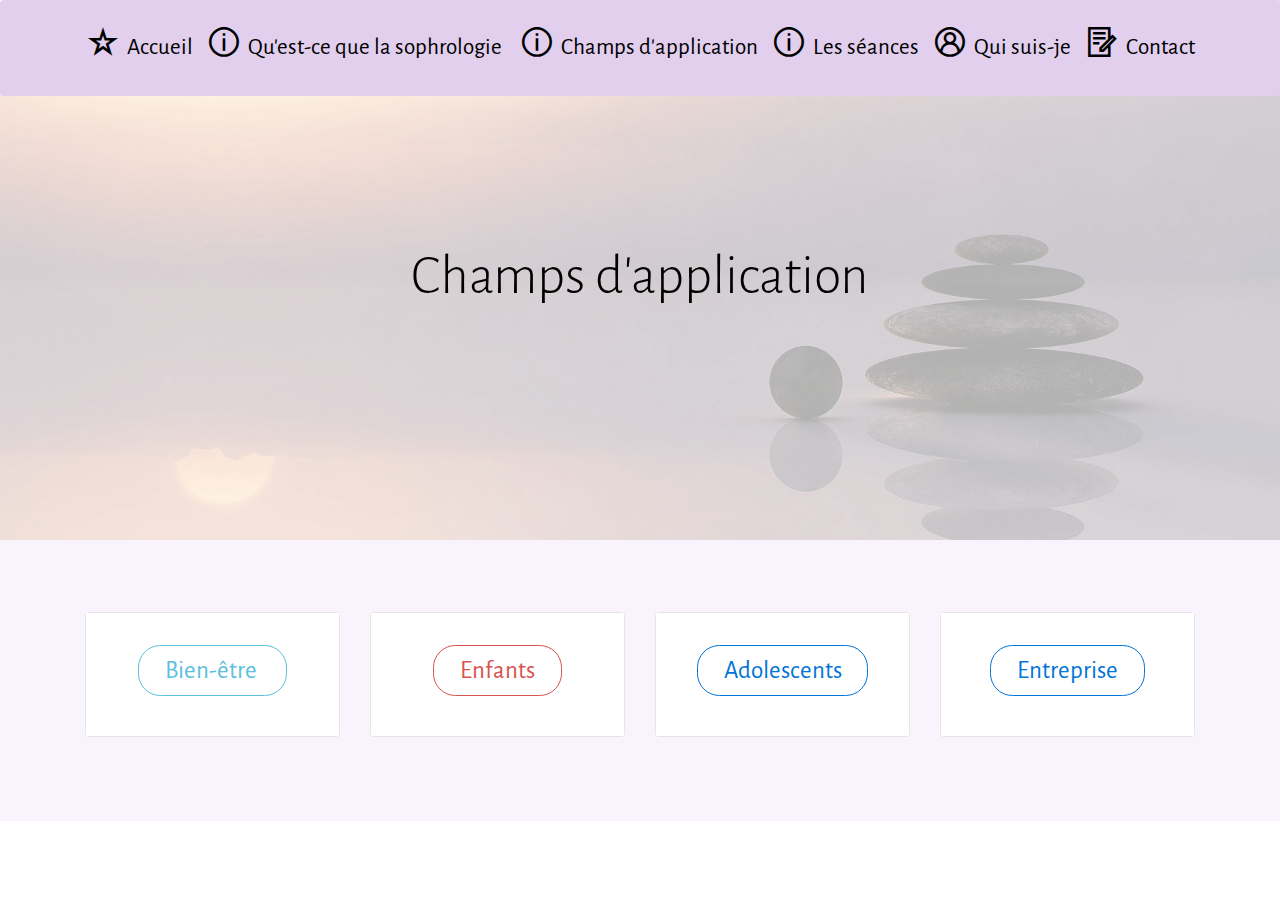
==== commit 4b677417: "create github pages" ====
--- a/Application.html
+++ b/Application.html
@@ -6,7 +6,7 @@
   <meta http-equiv="X-UA-Compatible" content="IE=edge">
   <meta name="generator" content="Mobirise v4.11.5, mobirise.com">
   <meta name="viewport" content="width=device-width, initial-scale=1, minimum-scale=1">
-  <link rel="shortcut icon" href="assets/images/logo.png" type="image/x-icon">
+  <link rel="shortcut icon" href="assets/images/feature-google-fonts.png" type="image/x-icon">
   <meta name="description" content="">
   
   <title>Application</title>
@@ -22,7 +22,7 @@
   
 </head>
 <body>
-  <nav class="navbar navbar-light mbr-navbar navbar-transparent" id="menu-o" data-rv-view="48">
+  <nav class="navbar navbar-light mbr-navbar" id="menu-o" data-rv-view="23" style="background-color: rgb(225, 207, 237);">
     <div class="container">
         <button class="navbar-toggler pull-right hidden-md-up" type="button" data-toggle="collapse" data-target="#exCollapsingNavbar2">
             <div class="hamburger-icon"></div>
@@ -35,12 +35,12 @@
 
             
 
-            <ul class="nav navbar-nav pull-xs-right"><li class="nav-item"><a class="nav-link text-black" href="index.html"><span class="mobi-mbri mobi-mbri-star mbr-iconfont mbr-iconfont-btn-parent"></span>Accueil</a></li> <li class="nav-item"><a class="nav-link text-black" href="Sophro.html"><span class="mobi-mbri mobi-mbri-info mbr-iconfont mbr-iconfont-btn-parent"></span>Qu'est-ce que la sophrologie Caycédienne<br><br></a></li> <li class="nav-item"><a class="nav-link text-black" href="Application.html"><span class="mobi-mbri mobi-mbri-info mbr-iconfont mbr-iconfont-btn-parent"></span>Champs d'application</a></li> <li class="nav-item"><a class="nav-link text-black" href="Seance.html"><span class="mobi-mbri mobi-mbri-info mbr-iconfont mbr-iconfont-btn-parent"></span>Les séances</a></li>  <li class="nav-item"><a class="nav-link text-black" href="Moi.html"><span class="mobi-mbri mobi-mbri-user-2 mbr-iconfont mbr-iconfont-btn-parent"></span>Qui suis-je</a></li><li class="nav-item"><a class="nav-link text-black" href="page8.html"><span class="mobi-mbri mobi-mbri-contact-form mbr-iconfont mbr-iconfont-btn-parent"></span>Contact</a></li></ul>
+            <ul class="nav navbar-nav pull-xs-right"><li class="nav-item"><a class="nav-link text-black" href="index.html"><span class="mobi-mbri mobi-mbri-star mbr-iconfont mbr-iconfont-btn-parent"></span>Accueil</a></li> <li class="nav-item"><a class="nav-link text-black" href="Sophro.html"><span class="mobi-mbri mobi-mbri-info mbr-iconfont mbr-iconfont-btn-parent"></span>Qu'est-ce que la sophrologie&nbsp;<br></a></li> <li class="nav-item"><a class="nav-link text-black" href="Application.html"><span class="mobi-mbri mobi-mbri-info mbr-iconfont mbr-iconfont-btn-parent"></span>Champs d'application</a></li> <li class="nav-item"><a class="nav-link text-black" href="Seance.html"><span class="mobi-mbri mobi-mbri-info mbr-iconfont mbr-iconfont-btn-parent"></span>Les séances</a></li>  <li class="nav-item"><a class="nav-link text-black" href="Moi.html"><span class="mobi-mbri mobi-mbri-user-2 mbr-iconfont mbr-iconfont-btn-parent"></span>Qui suis-je</a></li><li class="nav-item"><a class="nav-link text-black" href="page8.html"><span class="mobi-mbri mobi-mbri-contact-form mbr-iconfont mbr-iconfont-btn-parent"></span>Contact</a></li></ul>
         </div>
     </div>
 </nav>
 
-<section class="mbr-section mbr-background col-undefined mbr-after-navbar" id="content5-x" data-rv-view="45" style="background-image: url(assets/images/fond-1-1920x960.jpg); padding-top: 12rem; padding-bottom: 12rem;">
+<section class="mbr-section mbr-background col-undefined mbr-after-navbar" id="content5-x" data-rv-view="20" style="background-image: url(assets/images/fond-1-1920x960.jpg); padding-top: 12rem; padding-bottom: 12rem;">
     <div class="mbr-overlay" style="opacity: 0.6; background-color: rgb(255, 255, 255);"></div>
     <div class="container">
         <h3 class="mbr-section-title display-2">Champs d'application</h3>
@@ -48,7 +48,7 @@
     </div>
 </section>
 
-<section class="mbr-section mbr-section-small" id="features1-y" data-rv-view="50" style="background-color: rgb(249, 243, 253); padding-top: 4.5rem; padding-bottom: 4.5rem;">
+<section class="mbr-section mbr-section-small" id="features1-y" data-rv-view="25" style="background-color: rgb(249, 243, 253); padding-top: 4.5rem; padding-bottom: 4.5rem;">
     
     <div class="container">
         <div class="row">
@@ -58,7 +58,7 @@
                     <div class="card-block">
                         
                         
-                        <div class="text-xs-center"><a href="page10.html" class="btn btn-info-outline btn-info">Bien-être au quotidien</a> </div>
+                        <div class="text-xs-center"><a href="page10.html" class="btn btn-info-outline btn-info">Bien-être&nbsp;</a> </div>
                     </div>
                 </div>
             </div>
--- a/assets/mobirise/css/mbr-additional.css
+++ b/assets/mobirise/css/mbr-additional.css
@@ -1,12 +1,9 @@
-@import url(https://fonts.googleapis.com/css?family=Open+Sans:400,300,700);
 @import url(https://fonts.googleapis.com/css?family=Alegreya+Sans:400,700&subset=latin,vietnamese,latin-ext);
-@import url(https://fonts.googleapis.com/css?family=PT+Sans:400,700);
-@import url(https://fonts.googleapis.com/css?family=Oxygen:400,300,700);
 
 
 #header1-0 H1 {
   text-align: center;
-  font-family: 'Open Sans', sans-serif;
+  font-family: 'Alegreya Sans', sans-serif;
 }
 #header1-0 P {
   font-size: 32px;
@@ -16,7 +13,7 @@
 }
 #menu-5 .nav-link {
   font-size: 23px;
-  font-family: 'Open Sans', sans-serif;
+  font-family: 'Alegreya Sans', sans-serif;
 }
 
 
@@ -26,15 +23,16 @@
 }
 #menu-5 .nav-link {
   font-size: 23px;
-  font-family: 'Open Sans', sans-serif;
+  font-family: 'Alegreya Sans', sans-serif;
 }
 #content5-k .mbr-section-title {
   text-align: center;
   font-family: 'Alegreya Sans', sans-serif;
 }
 #content5-k P {
-  font-family: 'PT Sans', sans-serif;
+  font-family: 'Alegreya Sans', sans-serif;
   text-align: left;
+  font-size: 25px;
 }
 
 
@@ -43,25 +41,35 @@
 }
 #menu-7 .nav-link {
   font-size: 23px;
-  font-family: 'Open Sans', sans-serif;
+  font-family: 'Alegreya Sans', sans-serif;
 }
 #content5-e .mbr-section-title {
   text-align: center;
 }
 #content5-e P {
-  font-family: 'Oxygen', sans-serif;
-}
+  font-family: 'Alegreya Sans', sans-serif;
+  font-size: 25px;
+}
+#content5-e .mbr-section-title P {
+  text-align: left;
+}
+
 
 #content5-x .mbr-section-title {
   text-align: center;
+  font-family: 'Alegreya Sans', sans-serif;
 }
 #menu-o .navbar-toggler {
   color: #000;
 }
 #menu-o .nav-link {
   font-size: 23px;
-  font-family: 'Open Sans', sans-serif;
-}
+  font-family: 'Alegreya Sans', sans-serif;
+}
+#features1-y .btn {
+  font-size: 25px;
+}
+
 
 
 
@@ -76,26 +84,26 @@
 }
 #menu-r .nav-link {
   font-size: 23px;
-  font-family: 'Open Sans', sans-serif;
+  font-family: 'Alegreya Sans', sans-serif;
 }
 #header3-s H3 {
   text-align: center;
   font-size: 46px;
-  font-family: 'Oxygen', sans-serif;
+  font-family: 'Alegreya Sans', sans-serif;
 }
 #header3-t H3 {
   font-size: 25px;
-  font-family: 'Oxygen', sans-serif;
+  font-family: 'Alegreya Sans', sans-serif;
 }
 #header3-t SMALL {
   font-size: 16px;
 }
 #header3-t I {
-  font-family: 'Oxygen', sans-serif;
+  font-family: 'Alegreya Sans', sans-serif;
   font-size: 25px;
 }
 #header3-t B {
-  font-family: 'Oxygen', sans-serif;
+  font-family: 'Alegreya Sans', sans-serif;
 }
 #header3-u H3 {
   font-size: 25px;
@@ -105,53 +113,73 @@
   font-size: 16px;
 }
 #header3-u B {
-  font-family: 'Oxygen', sans-serif;
+  font-family: 'Alegreya Sans', sans-serif;
 }
 #header3-v H3 {
   font-size: 25px;
   color: #000000;
-  font-family: 'Oxygen', sans-serif;
+  font-family: 'Alegreya Sans', sans-serif;
 }
 #header3-v SMALL {
   font-size: 16px;
 }
 #header3-v B {
-  font-family: 'Oxygen', sans-serif;
-  font-size: 25px;
-}
+  font-family: 'Alegreya Sans', sans-serif;
+  font-size: 25px;
+}
+#header3-v DIV {
+  font-family: 'Alegreya Sans', sans-serif;
+}
+
 
 #menu-z .navbar-toggler {
   color: #000;
 }
 #menu-z .nav-link {
   font-size: 23px;
-  font-family: 'Open Sans', sans-serif;
+  font-family: 'Alegreya Sans', sans-serif;
 }
 #content5-11 .mbr-section-title {
   text-align: center;
-}
+  font-family: 'Alegreya Sans', sans-serif;
+}
+#content5-11 P {
+  font-size: 25px;
+  text-align: left;
+}
+
 
 #menu-13 .navbar-toggler {
   color: #000;
 }
 #menu-13 .nav-link {
   font-size: 23px;
-  font-family: 'Open Sans', sans-serif;
+  font-family: 'Alegreya Sans', sans-serif;
 }
 #content5-14 .mbr-section-title {
   text-align: center;
-}
+  font-family: 'Alegreya Sans', sans-serif;
+}
+#content5-14 P {
+  font-size: 25px;
+}
+
 
 #menu-16 .navbar-toggler {
   color: #000;
 }
 #menu-16 .nav-link {
   font-size: 23px;
-  font-family: 'Open Sans', sans-serif;
+  font-family: 'Alegreya Sans', sans-serif;
 }
 #content5-17 .mbr-section-title {
   text-align: center;
-}
+  font-family: 'Alegreya Sans', sans-serif;
+}
+#content5-17 P {
+  font-size: 25px;
+}
+
 
 
 #menu-19 .navbar-toggler {
@@ -159,10 +187,14 @@
 }
 #menu-19 .nav-link {
   font-size: 23px;
-  font-family: 'Open Sans', sans-serif;
+  font-family: 'Alegreya Sans', sans-serif;
 }
 #header3-1a P {
   font-family: 'Alegreya Sans', sans-serif;
+  font-size: 25px;
+}
+#header3-1a H3 {
+  font-family: 'Alegreya Sans', sans-serif;
 }
 
 
@@ -171,19 +203,24 @@
 }
 #menu-1b .nav-link {
   font-size: 23px;
-  font-family: 'Open Sans', sans-serif;
+  font-family: 'Alegreya Sans', sans-serif;
 }
 #header3-1c H3 {
   font-family: 'Alegreya Sans', sans-serif;
 }
 
+
 #menu-1d .navbar-toggler {
   color: #000;
 }
 #menu-1d .nav-link {
   font-size: 23px;
-  font-family: 'Open Sans', sans-serif;
+  font-family: 'Alegreya Sans', sans-serif;
 }
 #content5-1i .mbr-section-title {
   text-align: center;
-}
+  font-family: 'Alegreya Sans', sans-serif;
+}
+#content5-1i P {
+  font-size: 25px;
+}
--- a/assets/mobirise/css/mbr-additional.css
+++ b/assets/mobirise/css/mbr-additional.css
@@ -1,12 +1,9 @@
-@import url(https://fonts.googleapis.com/css?family=Open+Sans:400,300,700);
 @import url(https://fonts.googleapis.com/css?family=Alegreya+Sans:400,700&subset=latin,vietnamese,latin-ext);
-@import url(https://fonts.googleapis.com/css?family=PT+Sans:400,700);
-@import url(https://fonts.googleapis.com/css?family=Oxygen:400,300,700);
 
 
 #header1-0 H1 {
   text-align: center;
-  font-family: 'Open Sans', sans-serif;
+  font-family: 'Alegreya Sans', sans-serif;
 }
 #header1-0 P {
   font-size: 32px;
@@ -16,7 +13,7 @@
 }
 #menu-5 .nav-link {
   font-size: 23px;
-  font-family: 'Open Sans', sans-serif;
+  font-family: 'Alegreya Sans', sans-serif;
 }
 
 
@@ -26,15 +23,16 @@
 }
 #menu-5 .nav-link {
   font-size: 23px;
-  font-family: 'Open Sans', sans-serif;
+  font-family: 'Alegreya Sans', sans-serif;
 }
 #content5-k .mbr-section-title {
   text-align: center;
   font-family: 'Alegreya Sans', sans-serif;
 }
 #content5-k P {
-  font-family: 'PT Sans', sans-serif;
+  font-family: 'Alegreya Sans', sans-serif;
   text-align: left;
+  font-size: 25px;
 }
 
 
@@ -43,25 +41,35 @@
 }
 #menu-7 .nav-link {
   font-size: 23px;
-  font-family: 'Open Sans', sans-serif;
+  font-family: 'Alegreya Sans', sans-serif;
 }
 #content5-e .mbr-section-title {
   text-align: center;
 }
 #content5-e P {
-  font-family: 'Oxygen', sans-serif;
-}
+  font-family: 'Alegreya Sans', sans-serif;
+  font-size: 25px;
+}
+#content5-e .mbr-section-title P {
+  text-align: left;
+}
+
 
 #content5-x .mbr-section-title {
   text-align: center;
+  font-family: 'Alegreya Sans', sans-serif;
 }
 #menu-o .navbar-toggler {
   color: #000;
 }
 #menu-o .nav-link {
   font-size: 23px;
-  font-family: 'Open Sans', sans-serif;
-}
+  font-family: 'Alegreya Sans', sans-serif;
+}
+#features1-y .btn {
+  font-size: 25px;
+}
+
 
 
 
@@ -76,26 +84,26 @@
 }
 #menu-r .nav-link {
   font-size: 23px;
-  font-family: 'Open Sans', sans-serif;
+  font-family: 'Alegreya Sans', sans-serif;
 }
 #header3-s H3 {
   text-align: center;
   font-size: 46px;
-  font-family: 'Oxygen', sans-serif;
+  font-family: 'Alegreya Sans', sans-serif;
 }
 #header3-t H3 {
   font-size: 25px;
-  font-family: 'Oxygen', sans-serif;
+  font-family: 'Alegreya Sans', sans-serif;
 }
 #header3-t SMALL {
   font-size: 16px;
 }
 #header3-t I {
-  font-family: 'Oxygen', sans-serif;
+  font-family: 'Alegreya Sans', sans-serif;
   font-size: 25px;
 }
 #header3-t B {
-  font-family: 'Oxygen', sans-serif;
+  font-family: 'Alegreya Sans', sans-serif;
 }
 #header3-u H3 {
   font-size: 25px;
@@ -105,53 +113,73 @@
   font-size: 16px;
 }
 #header3-u B {
-  font-family: 'Oxygen', sans-serif;
+  font-family: 'Alegreya Sans', sans-serif;
 }
 #header3-v H3 {
   font-size: 25px;
   color: #000000;
-  font-family: 'Oxygen', sans-serif;
+  font-family: 'Alegreya Sans', sans-serif;
 }
 #header3-v SMALL {
   font-size: 16px;
 }
 #header3-v B {
-  font-family: 'Oxygen', sans-serif;
-  font-size: 25px;
-}
+  font-family: 'Alegreya Sans', sans-serif;
+  font-size: 25px;
+}
+#header3-v DIV {
+  font-family: 'Alegreya Sans', sans-serif;
+}
+
 
 #menu-z .navbar-toggler {
   color: #000;
 }
 #menu-z .nav-link {
   font-size: 23px;
-  font-family: 'Open Sans', sans-serif;
+  font-family: 'Alegreya Sans', sans-serif;
 }
 #content5-11 .mbr-section-title {
   text-align: center;
-}
+  font-family: 'Alegreya Sans', sans-serif;
+}
+#content5-11 P {
+  font-size: 25px;
+  text-align: left;
+}
+
 
 #menu-13 .navbar-toggler {
   color: #000;
 }
 #menu-13 .nav-link {
   font-size: 23px;
-  font-family: 'Open Sans', sans-serif;
+  font-family: 'Alegreya Sans', sans-serif;
 }
 #content5-14 .mbr-section-title {
   text-align: center;
-}
+  font-family: 'Alegreya Sans', sans-serif;
+}
+#content5-14 P {
+  font-size: 25px;
+}
+
 
 #menu-16 .navbar-toggler {
   color: #000;
 }
 #menu-16 .nav-link {
   font-size: 23px;
-  font-family: 'Open Sans', sans-serif;
+  font-family: 'Alegreya Sans', sans-serif;
 }
 #content5-17 .mbr-section-title {
   text-align: center;
-}
+  font-family: 'Alegreya Sans', sans-serif;
+}
+#content5-17 P {
+  font-size: 25px;
+}
+
 
 
 #menu-19 .navbar-toggler {
@@ -159,10 +187,14 @@
 }
 #menu-19 .nav-link {
   font-size: 23px;
-  font-family: 'Open Sans', sans-serif;
+  font-family: 'Alegreya Sans', sans-serif;
 }
 #header3-1a P {
   font-family: 'Alegreya Sans', sans-serif;
+  font-size: 25px;
+}
+#header3-1a H3 {
+  font-family: 'Alegreya Sans', sans-serif;
 }
 
 
@@ -171,19 +203,24 @@
 }
 #menu-1b .nav-link {
   font-size: 23px;
-  font-family: 'Open Sans', sans-serif;
+  font-family: 'Alegreya Sans', sans-serif;
 }
 #header3-1c H3 {
   font-family: 'Alegreya Sans', sans-serif;
 }
 
+
 #menu-1d .navbar-toggler {
   color: #000;
 }
 #menu-1d .nav-link {
   font-size: 23px;
-  font-family: 'Open Sans', sans-serif;
+  font-family: 'Alegreya Sans', sans-serif;
 }
 #content5-1i .mbr-section-title {
   text-align: center;
-}
+  font-family: 'Alegreya Sans', sans-serif;
+}
+#content5-1i P {
+  font-size: 25px;
+}
